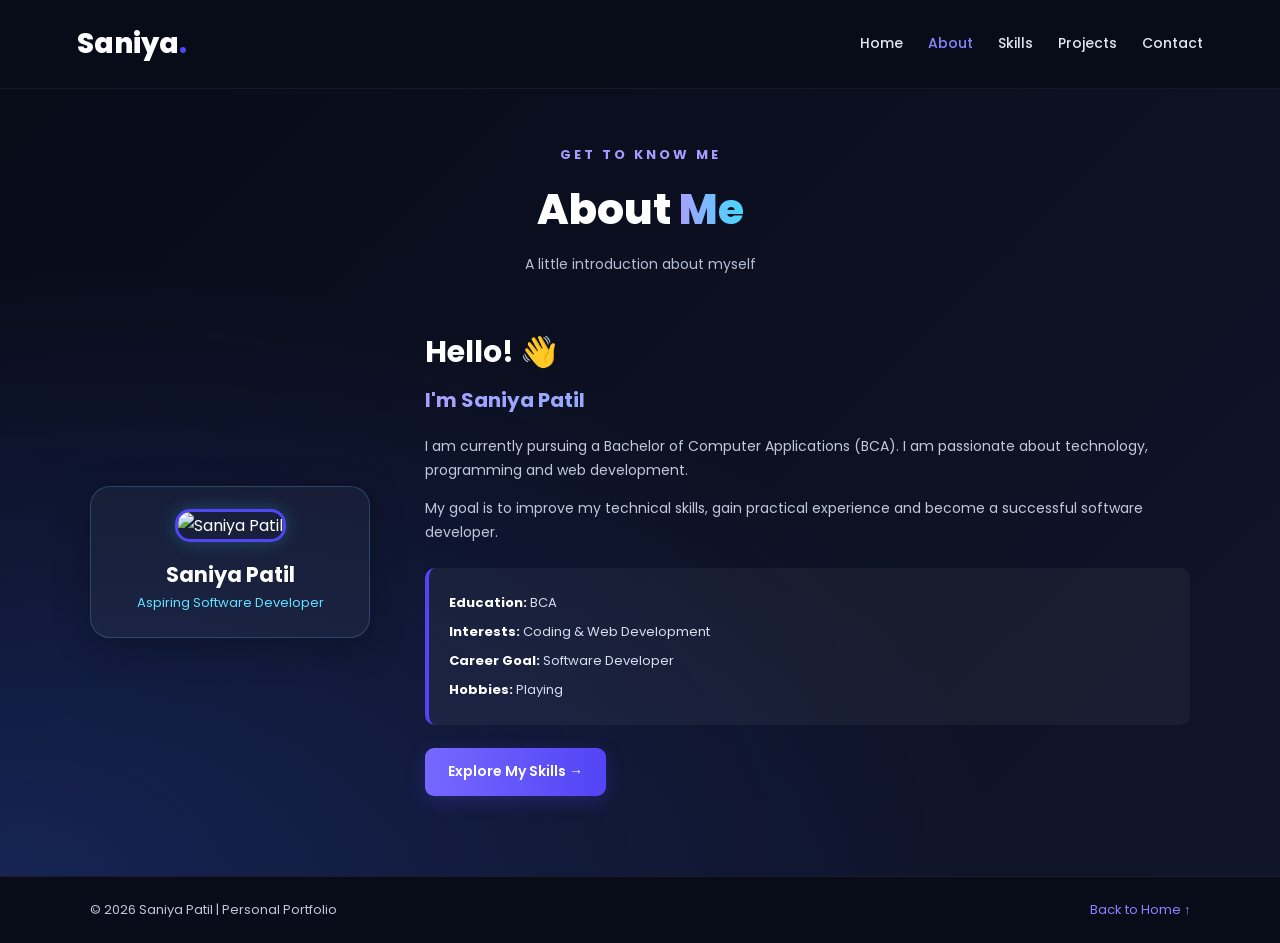
==== WebDev-L1-PersonalPortfolio/about.html @ 32122d16 "Add files via upload" ====
<!DOCTYPE html>
<l lang="en">
<head>
    <meta charset="UTF-8">
    <meta name="viewport" content="width=device-width, initial-scale=1.0">

    <title>About Me | Saniya Patil</title>

    <link rel="stylesheet" href="about.css">
</head>
<body>

    <!-- Navigation -->
    <header class="navbar">
        <a href="index.html" class="logo">Saniya<span>.</span></a>

        <nav>
            <a href="index.html">Home</a>
            <a href="about.html" class="active">About</a>
            <a href="skills.html">Skills</a>
            <a href="projects.html">Projects</a>
            <a href="contact.html">Contact</a>
        </nav>
    </header>

    <!-- About Section -->
    <main class="about-section">

        <div class="heading">
            <p class="subtitle">GET TO KNOW ME</p>
            <h1>About <span>Me</span></h1>
            <p class="intro">A little introduction about myself</p>
        </div>

        <div class="about-container">

            <div class="photo-box">
                <img src="images/profile.jpg" alt="Saniya Patil">
                <h3>Saniya Patil</h3>
                <p>Aspiring Software Developer</p>
            </div>

            <div class="about-content">
                <h2>Hello! 👋</h2>

                <h3>I'm Saniya Patil</h3>

                <p>
                    I am currently pursuing a Bachelor of Computer
                    Applications (BCA). I am passionate about technology,
                    programming and web development.
                </p>


                <p>
                    My goal is to improve my technical skills, gain
                    practical experience and become a successful
                    software developer.
                </p>

                <div class="details">
                    <p><strong>Education:</strong> BCA</p>
                    <p><strong>Interests:</strong> Coding & Web Development</p>
                    <p><strong>Career Goal:</strong> Software Developer</p>
                    <p><strong>Hobbies:</strong> Playing</p>
                </div>

                <a href="skills.html" class="btn">Explore My Skills →</a>
            </div>

        </div>
    </main>

    <!-- Footer -->
    <footer>
        <p>© 2026 Saniya Patil | Personal Portfolio</p>
        <a href="index.html">Back to Home ↑</a>
    </footer>

</body>
</html>
---- WebDev-L1-PersonalPortfolio/about.css ----
@import url('https://fonts.googleapis.com/css2?family=Poppins:wght@400;500;600;700;800&display=swap');

* {
    margin: 0;
    padding: 0;
    box-sizing: border-box;
}

html {
    scroll-behavior: smooth;
}

body {
    font-family: 'Poppins', sans-serif;
    background: #080b18;
    color: #ffffff;
    line-height: 1.7;
}

/* Navigation Bar */
.navbar {
    display: flex;
    justify-content: space-between;
    align-items: center;
    flex-wrap: wrap;
    gap: 15px;
    padding: 20px 6%;
    background: #080b18;
    border-bottom: 1px solid rgba(255,255,255,0.06);
}

.logo {
    font-size: 28px;
    font-weight: 800;
    color: #ffffff;
    text-decoration: none;
}

.logo span {
    color: #5145f5;
}

.navbar nav {
    display: flex;
    flex-wrap: wrap;
    gap: 25px;
}

.navbar nav a {
    color: #e2e6f3;
    text-decoration: none;
    font-size: 14px;
    font-weight: 500;
    transition: 0.3s;
}

.navbar nav a:hover,
.navbar nav a.active {
    color: #8c83ff;
}

/* About Main Background */
.about-section {
    min-height: 85vh;
    padding: 55px 7% 80px;
    background:
        radial-gradient(
            ellipse at bottom left,
            rgba(40, 70, 170, 0.38),
            transparent 55%
        ),
        linear-gradient(135deg, #080b18, #10152b);
}

/* Heading */
.heading {
    text-align: center;
    margin-bottom: 50px;
}

.subtitle {
    color: #a59dff;
    font-size: 13px;
    font-weight: 700;
    letter-spacing: 3px;
}

.heading h1 {
    font-size: 42px;
    font-weight: 800;
    margin: 8px 0;
    color: #ffffff;
}

.heading h1 span {
    background: linear-gradient(90deg, #a99fff, #42d9ff);
    -webkit-background-clip: text;
    background-clip: text;
    color: transparent;
}

.intro {
    color: #b6bfd6;
    font-size: 14px;
}

/* Main Content Layout */
.about-container {
    display: flex;
    align-items: center;
    justify-content: center;
    gap: 55px;
    max-width: 1100px;
    margin: auto;
}

/* Profile Card */
.photo-box {
    flex: 0 0 280px;
    text-align: center;
    padding: 22px;
    background: rgba(255,255,255,0.04);
    border: 1px solid rgba(100, 210, 255, 0.22);
    border-radius: 20px;
    box-shadow: 0 10px 35px rgba(0,0,0,0.25);
}

.photo-box img {
    width: 100%;
    height: 300px;
    object-fit: cover;
    object-position: center;
    border-radius: 15px;
    border: 3px solid #5145f5;
    box-shadow: 0 0 18px rgba(65, 205, 255, 0.25);
}

.photo-box h3 {
    margin-top: 15px;
    font-size: 21px;
    color: #ffffff;
}

.photo-box p {
    color: #65dfff;
    font-size: 13px;
}

/* About Text */
.about-content {
    flex: 1;
    min-width: 0;
}

.about-content h2 {
    font-size: 30px;
    color: #ffffff;
    margin-bottom: 5px;
}

.about-content h3 {
    font-size: 20px;
    margin-bottom: 18px;
    background: linear-gradient(90deg, #a99fff, #42d9ff);
    -webkit-background-clip: text;
    background-clip: text;
    color: transparent;
}

.about-content > p {
    color: #c0c8dc;
    font-size: 14px;
    margin-bottom: 15px;
}

/* Education and Interests */
.details {
    background: rgba(255,255,255,0.045);
    border-left: 4px solid #5145f5;
    border-radius: 10px;
    padding: 17px 20px;
    margin: 23px 0;
}

.details p {
    color: #d8def0;
    font-size: 13px;
    margin: 7px 0;
}

.details strong {
    color: #ffffff;
}

/* Purple Gradient Button */
.btn {
    display: inline-block;
    padding: 12px 23px;
    border-radius: 9px;
    background: linear-gradient(90deg, #7668ff, #5145f5);
    color: #ffffff;
    text-decoration: none;
    font-size: 14px;
    font-weight: 600;
    box-shadow: 0 5px 18px rgba(81,69,245,0.25);
    transition: 0.3s;
}

.btn:hover {
    transform: translateY(-3px);
    box-shadow: 0 7px 25px rgba(65,205,255,0.3);
}

/* Footer */
footer {
    display: flex;
    justify-content: space-between;
    align-items: center;
    flex-wrap: wrap;
    gap: 12px;
    padding: 22px 7%;
    background: #080b18;
    border-top: 1px solid rgba(255,255,255,0.08);
    color: #bfc7dc;
    font-size: 13px;
}

footer a {
    color: #8c83ff;
    text-decoration: none;
}

footer a:hover {
    color: #42d9ff;
}

/* Tablet */
@media (max-width: 850px) {
    .navbar {
        padding: 18px 5%;
    }

    .navbar nav {
        gap: 15px;
    }

    .about-container {
        gap: 30px;
    }

    .photo-box {
        flex-basis: 240px;
    }

    .photo-box img {
        height: 270px;
    }
}

/* Mobile Responsive */
@media (max-width: 650px) {
    .navbar {
        flex-direction: column;
        gap: 12px;
    }

    .navbar nav {
        justify-content: center;
        gap: 10px 16px;
    }

    .about-section {
        padding: 40px 6%;
    }

    .heading h1 {
        font-size: 33px;
    }

    .about-container {
        flex-direction: column;
        gap: 30px;
    }

    .photo-box {
        width: 100%;
        max-width: 280px;
        flex-basis: auto;
    }

    .photo-box img {
        height: 280px;
    }

    .about-content {
        width: 100%;
    }

    .about-content h2 {
        font-size: 26px;
    }

    .details {
        text-align: left;
    }

    footer {
        flex-direction: column;
        text-align: center;
    }
}
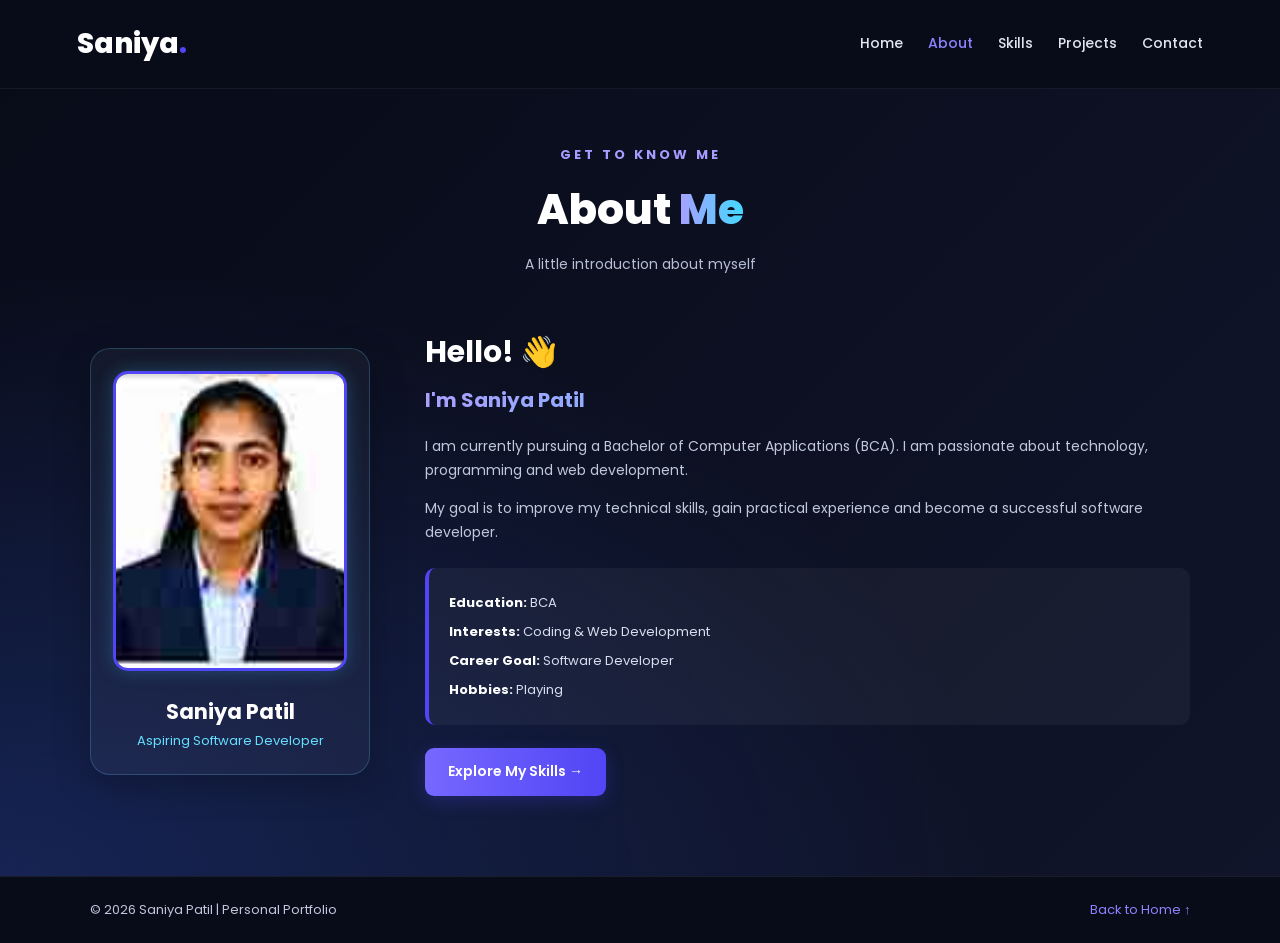
==== commit 4ca3242a: "Update about.html" ====
--- a/WebDev-L1-PersonalPortfolio/about.html
+++ b/WebDev-L1-PersonalPortfolio/about.html
@@ -35,7 +35,7 @@
         <div class="about-container">
 
             <div class="photo-box">
-                <img src="images/profile.jpg" alt="Saniya Patil">
+                <img src="profile.jpg" alt="Saniya Patil">
                 <h3>Saniya Patil</h3>
                 <p>Aspiring Software Developer</p>
             </div>
@@ -78,4 +78,4 @@
     </footer>
 
 </body>
-</html>+</html>
